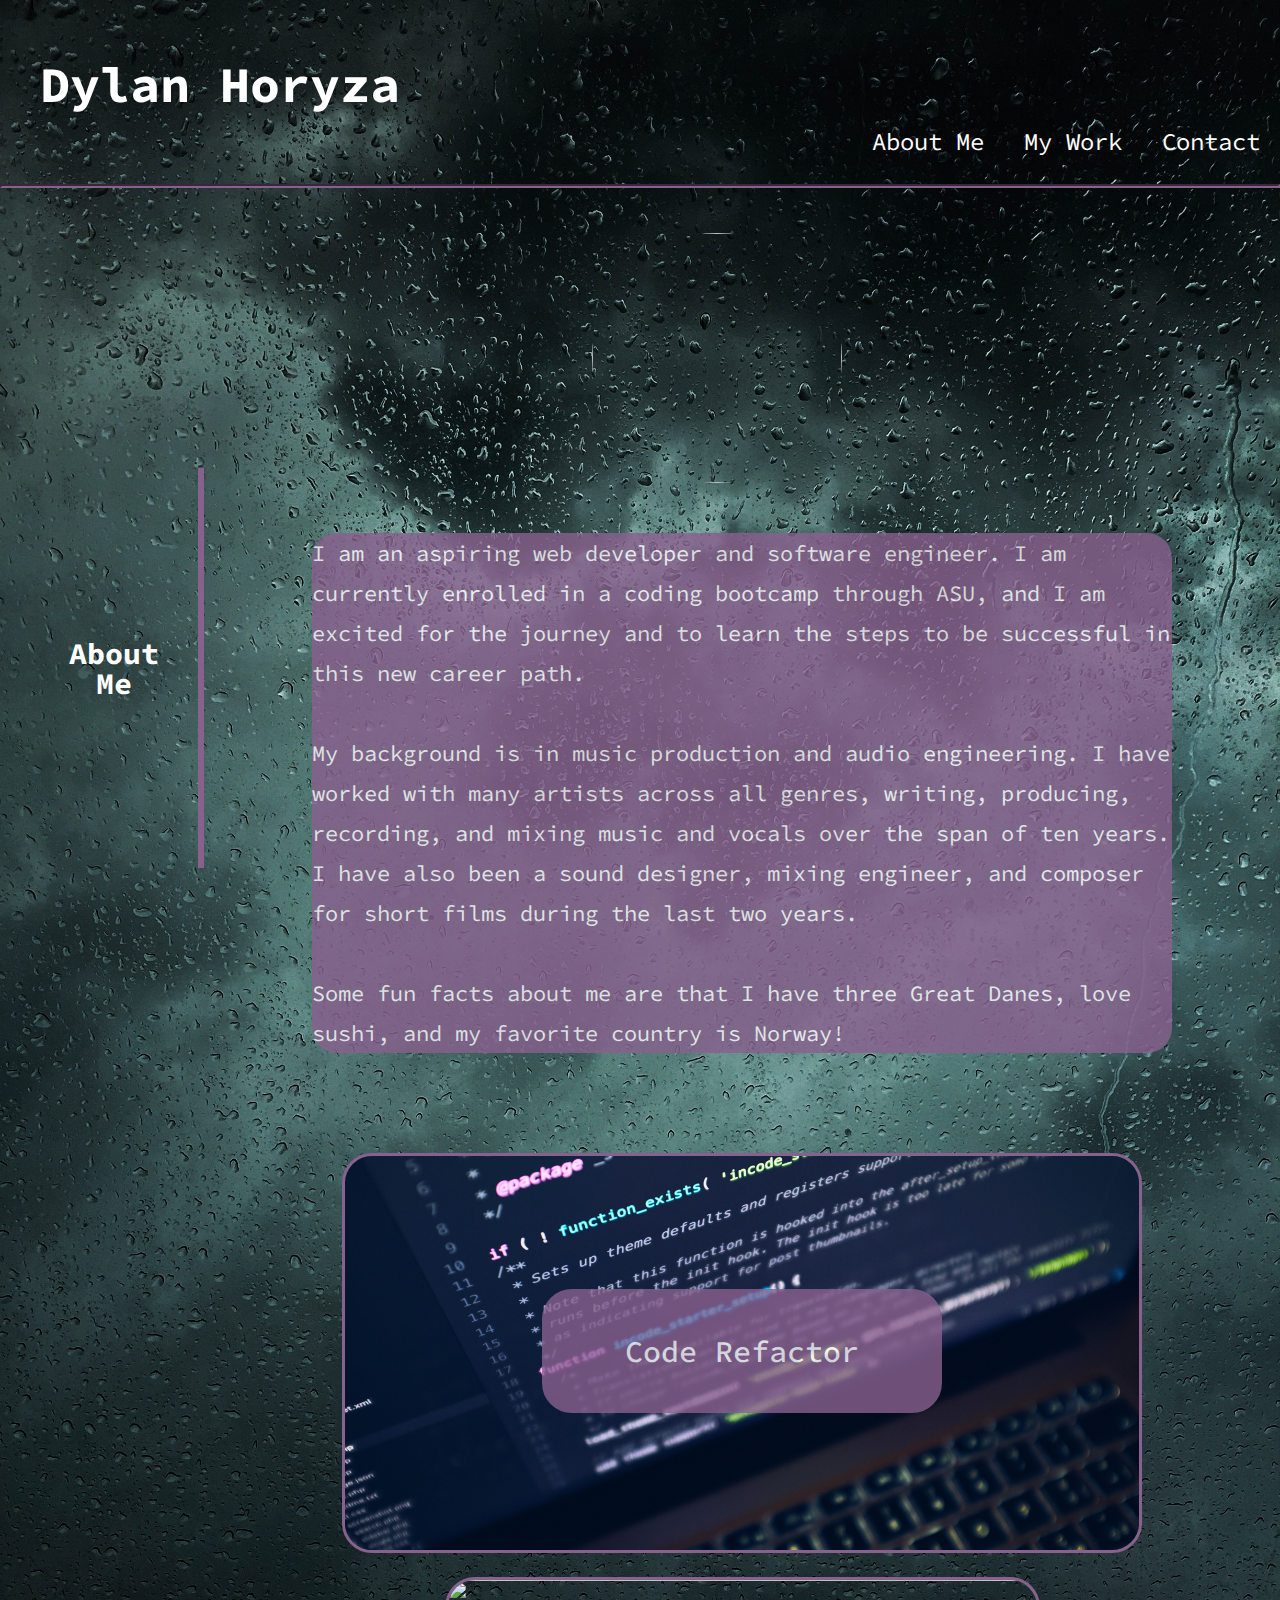
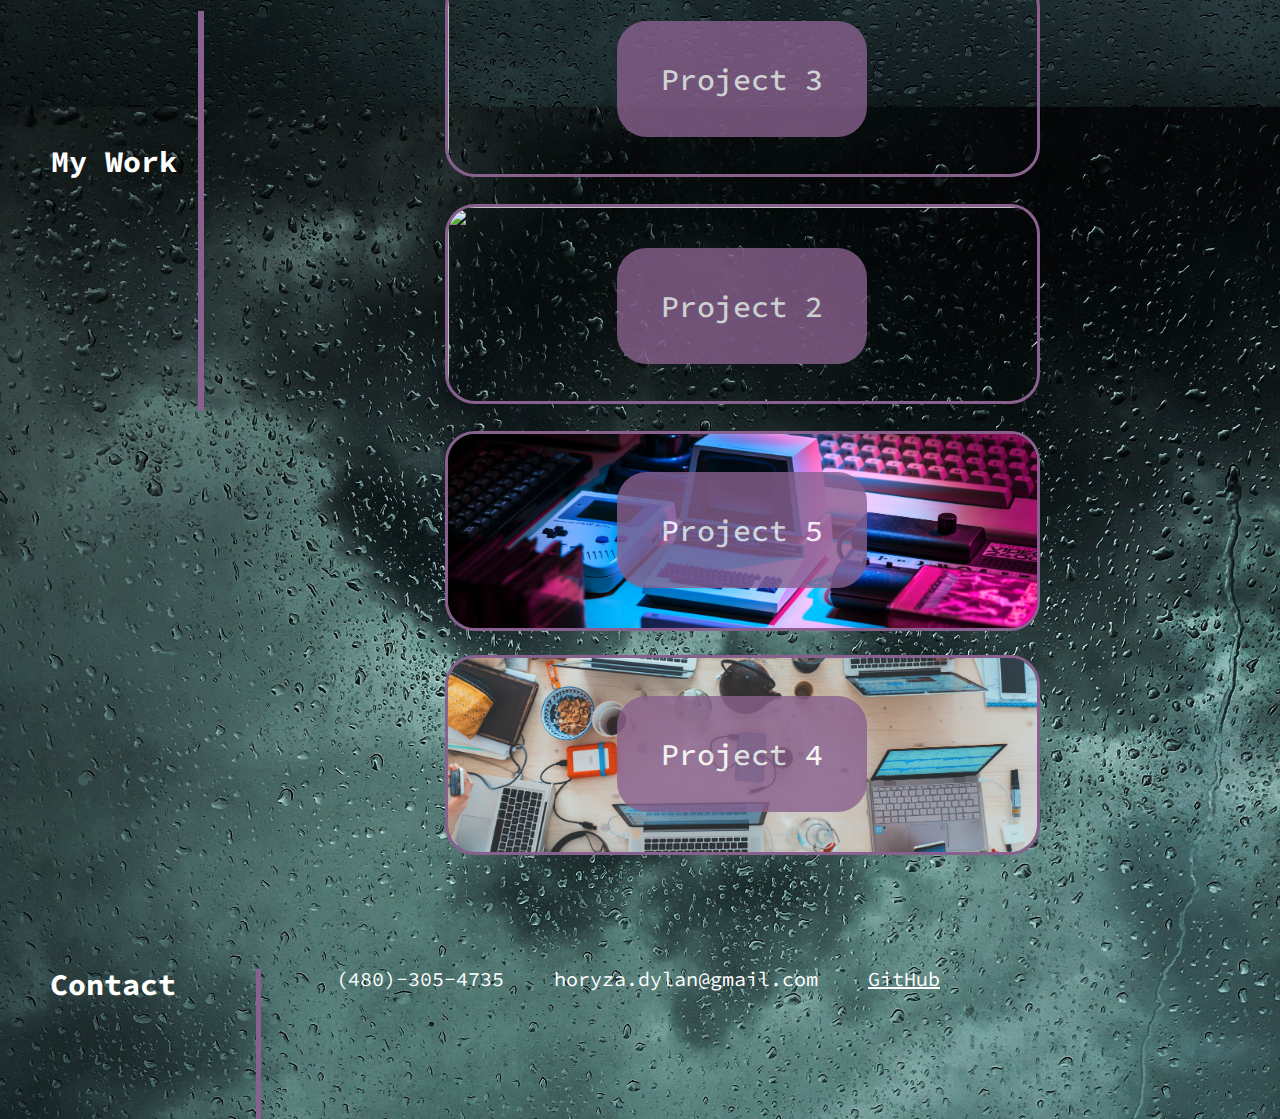
==== index.html @ 9ccef260 "moved files out of subfolder" ====
<!DOCTYPE html>
<html>
<head>
  <meta name="viewport" content="width=device-width, initial-scale=1.0">
  <title>Dylan Horyza Portfolio</title>
  <link rel="preconnect" href="https://fonts.googleapis.com">
  <link rel="preconnect" href="https://fonts.gstatic.com" crossorigin>
  <link href="https://fonts.googleapis.com/css2?family=Source+Code+Pro:wght@400;500;700&display=swap" rel="stylesheet">
  <link rel="stylesheet" href="css/reset.css">
  <link rel="stylesheet" href="css/portfolio2.css">
</head>

<body>
<header>
  <h1>Dylan Horyza</h1>
</header>

<nav>
  <a href="#about-me">About Me</a>
  <a href="#my-work">My Work</a>
  <a href="#contact">Contact</a>
</nav>
<hr class="horizontal-line">
<div class="background"></div>


<main>
  <div class="background"></div>
  <section class="portfolio">
    <h2 id="about-me">About Me</h2>
    <div class="vertical-line-about"></div>
    <div class="about-content">   
      <div class="avatar-profile">
        <img class="avatar" src="assets/images/IMG_2466.JPG">
      </div>
      <p class="bio">
      I am an aspiring web developer and software engineer. I am currently enrolled in a coding bootcamp through ASU, and I am excited for the journey and to learn the steps to be successful in this new career path. 
      <br><br>My background is in music production and audio engineering. I have worked with many artists across all genres, writing, producing, recording, and mixing music and vocals over the span of ten years. I have also been a sound designer, mixing engineer, and composer for short films during the last two years. 
      <br><br>Some fun facts about me are that I have three Great Danes, love sushi, and my favorite country is Norway!
      </p> 
 </div>
 </section>
  
  <section class="portfolio My Work">
    <h3 id="my-work">My Work</h3>
    <div class="vertical-line-work"></div>
    <div class="container">
      <div class="picture">
          <img class="picture-projects" src="assets/images/marvin-meyer-SYTO3xs06fU-unsplash.jpg">
        <div class="text-overlay">Project 4</div>
        </div>
        <div class="picture">
        <img class="picture-projects" src="assets/images/lorenzo-herrera-p0j-mE6mGo4-unsplash.jpg">
        <div class="text-overlay">Project 5</div>
      </div>
      <div class="picture">
        <img class="picture-projects" src="assets/images/adi-goldstein-EUsVwEOsblE-unsplash.jpg">
        <div class="text-overlay">Project 2</div>
      </div>
      <div class="picture">
        <img class="picture-projects" src="assets/images/markus-spiske-Skf7HxARcoc-unsplash.jpg">
        <div class="text-overlay">Project 3</div>
      </div>
      <div class="picture">
        <img class="picture-projects picture-project-1" src="assets/images/luca-bravo-XJXWbfSo2f0-unsplash.jpg">
        <button onclick="window.location.href='//github.com/dylanhoryza/code-refactor-module-1'" 
        class="text-overlay-main">Code Refactor
          </button>
          </div>
         </div>
  </section>

  <section class="portfolio contact-section">
    <h4 id="contact">Contact</h4>
    <div class="contact">
      <div class="links-contact">
        (480)-305-4735
      </div>
      <div class="links-contact">
        horyza.dylan@gmail.com
      </div>
      <div class="links-contact">
        <a href="https://github.com/dylanhoryza" target="_blank">GitHub</a>
      </div>
   </div>
  </section>
  </main>
</body>
</html>
---- css/portfolio2.css ----
* {
  color: white;
  font-family: 'Source Code Pro', monospace;
}

body {
  background-image: url('../assets/images/background.jpg');
  background-repeat: no-repeat; 
  background-size: cover;
  width: 100%;
}

header {
  text-align: left;
  font-size: 50px;
  padding: 40px;
  background-color: transparent;
  margin-bottom: -40px;
}

 .bio {
  display: flex;
  flex-wrap: wrap;
  justify-content: center;
  margin-bottom: 100px;
  margin-top: 50px;
  font-size: 22px;
  line-height: 40px;
  background-color: #89618e;
  opacity: 0.8;
  border-radius: 25px;
  width: 80%;
}

h1 {
  margin-top: 20px;
}

h2, h3, h4 {
  display: inline-block;
  font-size: 30px;
  margin-left: 50px;
  text-align: center;
  position: relative;
}

h3 {
 top: -50px;
}

h4 {
 bottom: -100px;
}

.portfolio {
  display: flex;
  align-items: center;
  justify-content: space-between;
}

.about-content {
  display: flex;
  justify-content: space-around;
  flex-wrap: wrap;
  align-items: center;
}
  
.portfolio h2, 
.portfolio h3,
.portfolio h4   {
  flex: 0 0 10%;
}

.portfolio section {
  flex: 0 0 85%; 
}

.container{
  display: flex;
  flex-wrap: wrap-reverse;
  width: 100%;
  justify-content: center;
  row-gap: 10px;
  column-gap: 10px;
  position: relative;

}

.picture-projects {
  width: 595px;
  height: 200px;
  object-fit: cover;
  border: solid;
  border-color: #89618e;
  border-width: 3px;
  border-radius: 30px;
}

.picture-project-1 {
width: 800px;
height: 400px
}

.picture {
  margin-bottom: 12px;
  position: relative;
}

.text-overlay, .text-overlay-main {
  font-size: 30px;
  font-weight: 500;
  padding: 40px;
  border-radius: 30px;
  background-color: #89618e;
  border-color: #89618e;
  border-width: 3px;
  border-style: solid;
  color: white;
  position: absolute;
  text-align: center;
  opacity: 0.8;
}

.text-overlay {
  bottom: 45px;
  right: 172.5px;
  width: 250px;
}

.text-overlay-main {
  bottom: 142px;
  right: 200px;
  width: 400px;
}

.picture:hover {
  transition: 0.15s;
}

.text-overlay:hover,
.text-overlay-main:hover {
  cursor: pointer;
  background-color: rgb(107, 103, 103);
  transition: 0.15s;
}

.avatar {
width: 250px;
height: 250px;
object-fit: cover;
object-position: top;
border-radius: 50%;
margin-top: 50px;
margin-bottom: 0px;
}

.avatar-profile {
display: flex;
flex-wrap: wrap;
justify-content: center;
width: 20%;
margin-right: 50px;
}

.horizontal-line {
 margin-top: 10px;
 margin-bottom: -5px;
 border-color: #89618e;
 border-width: 2px;
 display: block;
}

.vertical-line-about, 
.vertical-line-work {
  display: block;
  border: solid;
  height: 400px;
  margin-left: 20px;
  border-color: #89618e;
  border-width: 3px;
}

nav {
  display: flex;
  justify-content: flex-end;
  background-color: transparent;
  flex-wrap: wrap;
}

nav a {
  color: white;
  padding: 20px 20px;
  text-decoration: none;
  text-align: center;
  font-size: 24px;
}

nav a:hover {
  color: #89618e;
}

.contact {
  display: flex;
  flex-direction: row;
  flex-basis: auto;
  height: 150px;
  margin-left: 50px;
}

#contact {
  border-right: 5px solid #89618e ;
  height: 150px;
  padding-right: 80px;
}

.links-contact {
  font-size: 20px;
  margin: 140px 50px 0 200px;
  justify-content: space-between;
}
.contact-section {
  justify-content: left;
}

@media screen and (max-width: 1800px) {
 body {
  background-repeat: repeat-y;
  }
}

@media screen and (max-width: 1600px) {
  .links-contact {
    margin: 140px 50px 0 100px;
   }
}
@media screen and (max-width: 1300px) {
  .links-contact {
    margin: 100px 25px 0 25px;
   }
}

@media screen and (max-width: 980px) {

   .contact {
    display: flex;
    flex-direction: column;
    flex-basis: auto;
    height: 150px;
    margin-left: 50px;
    }
    .picture-project-1 {

      width: 100%;
      height: 400px
      
      }
      .text-overlay-main {
        right: 100px;
        }
}

@media screen and (max-width: 800px) {
  .picture-projects {
    width: 297.5px;
    height: 100px;
    }
    .text-overlay, .text-overlay-main {
      font-size: 15px;
      font-weight: 500;
      padding: 20px;
      bottom: 22.5px;
      right: 86.25px;
      width: 125px;
      }
}
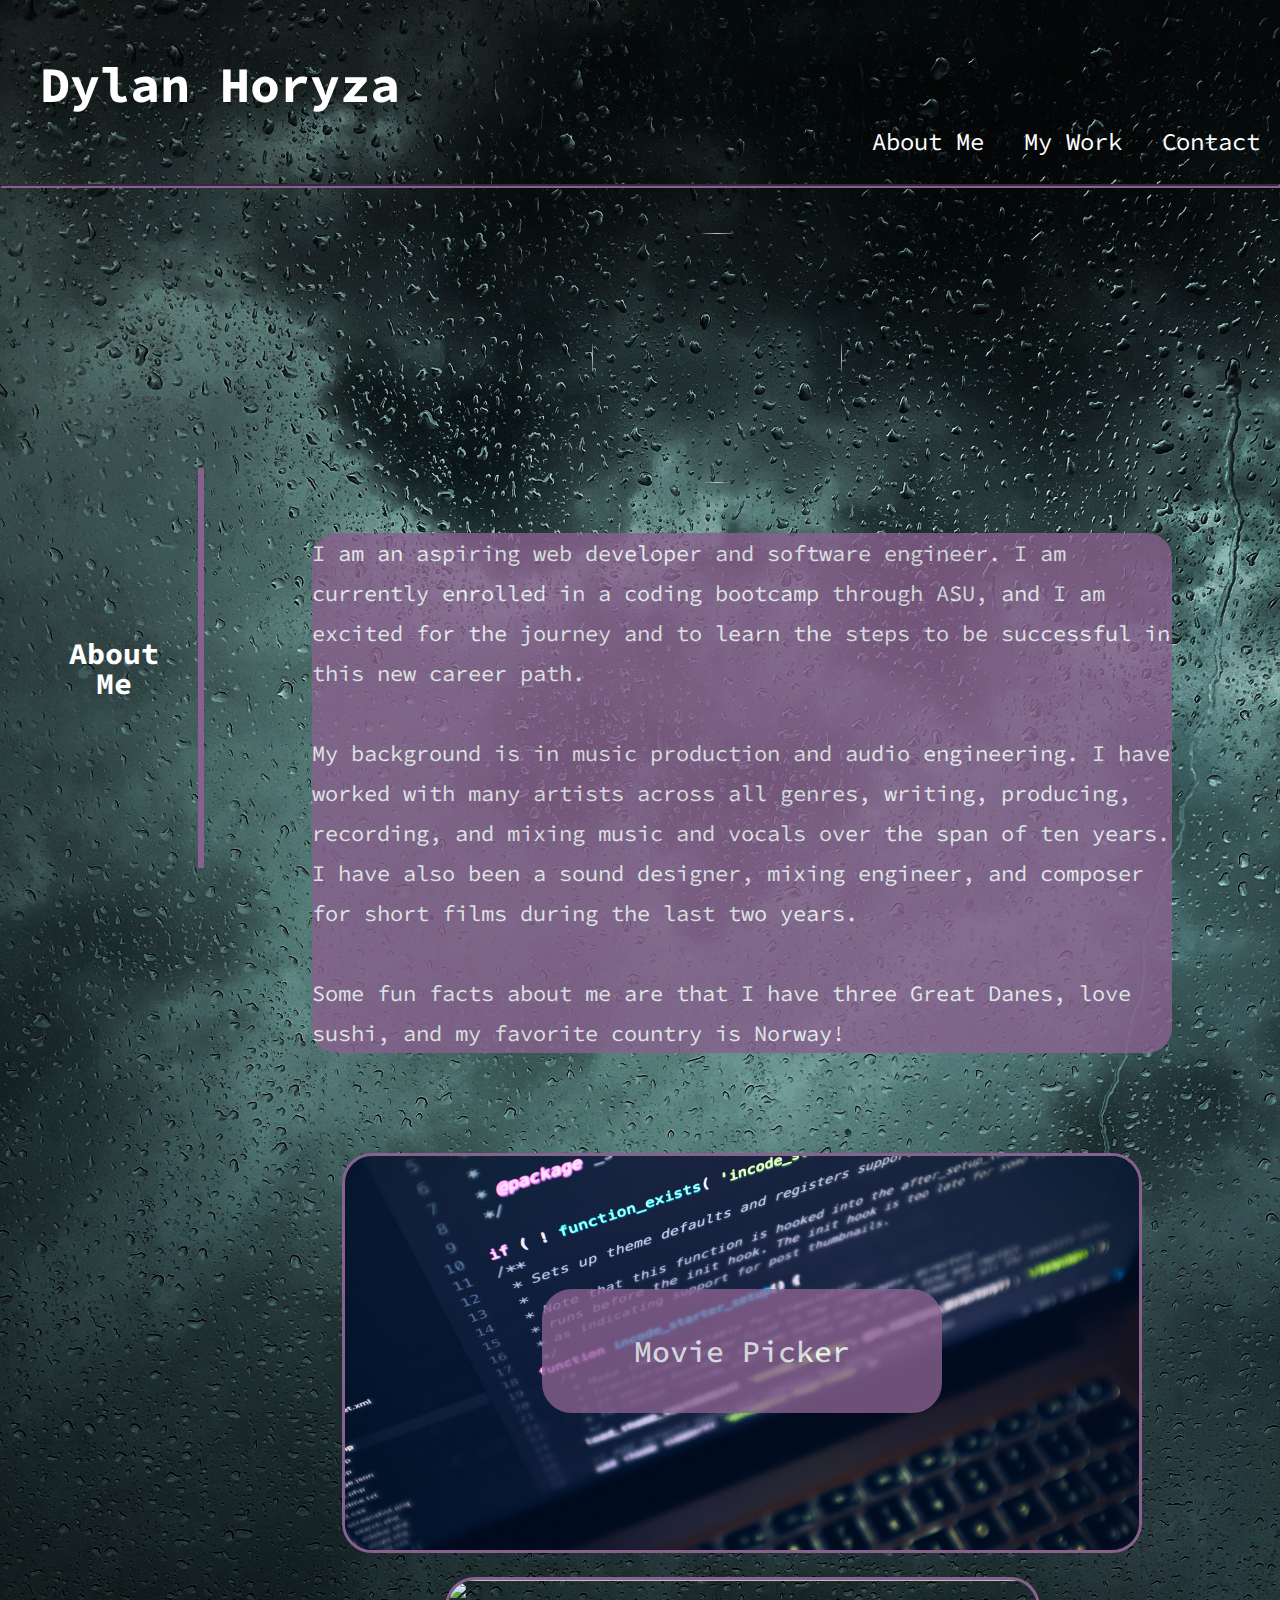
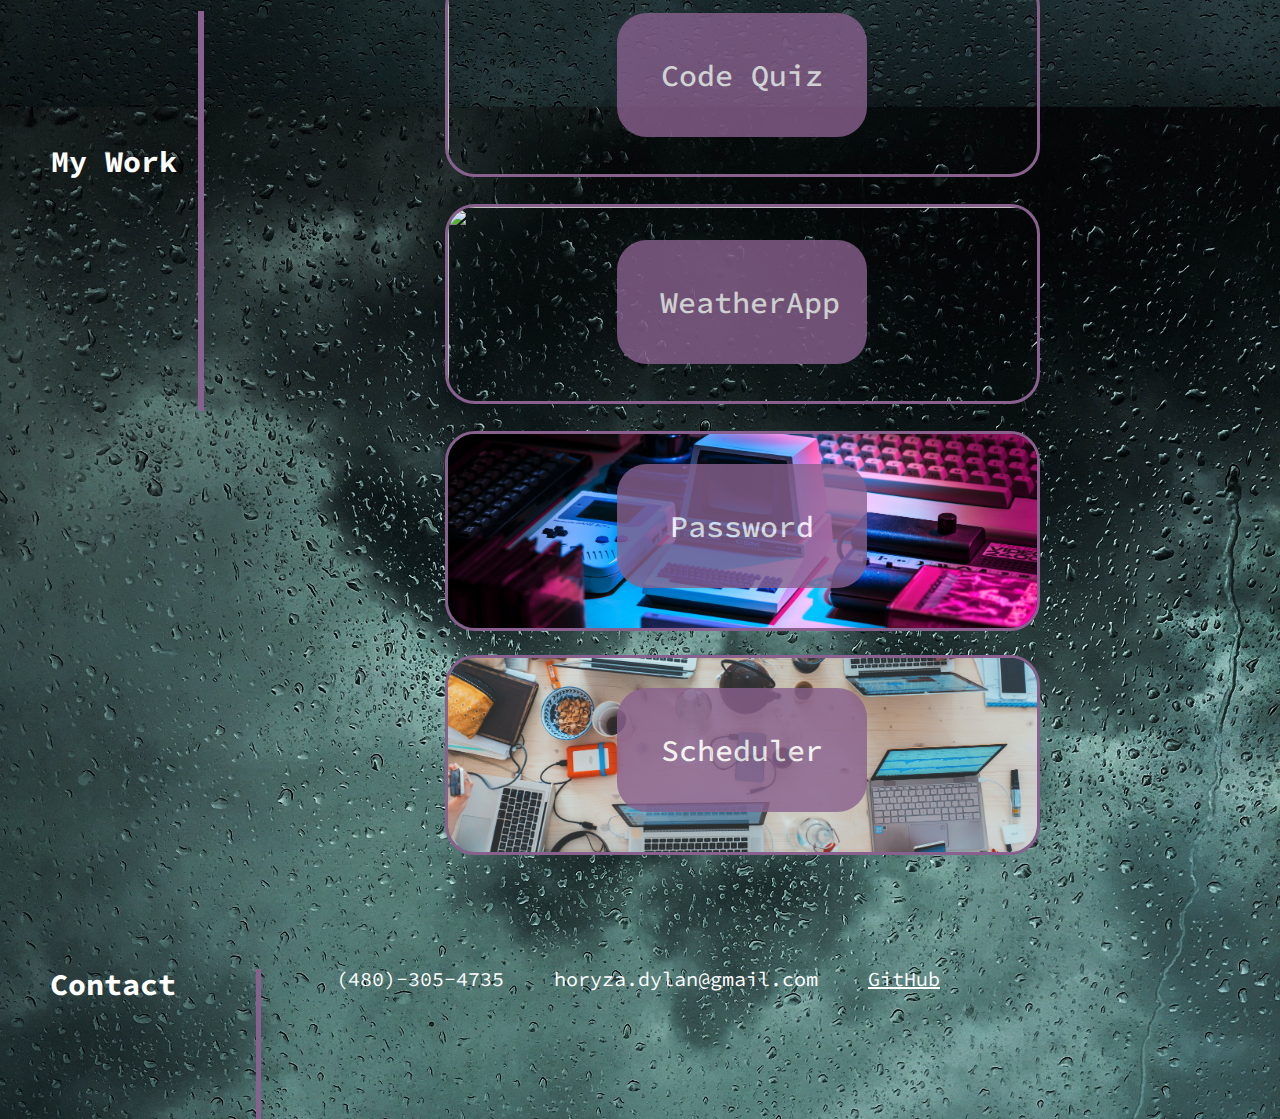
==== commit 5fcec0ce: "updated links" ====
--- a/index.html
+++ b/index.html
@@ -47,24 +47,33 @@
     <div class="container">
       <div class="picture">
           <img class="picture-projects" src="assets/images/marvin-meyer-SYTO3xs06fU-unsplash.jpg">
-        <div class="text-overlay">Project 4</div>
+        <button onclick="window.location.href='//dylanhoryza.github.io/work-day-scheduler/'" 
+        class="text-overlay">Scheduler
+      </button>
         </div>
         <div class="picture">
         <img class="picture-projects" src="assets/images/lorenzo-herrera-p0j-mE6mGo4-unsplash.jpg">
-        <div class="text-overlay">Project 5</div>
+        <button onclick="window.location.href='//dylanhoryza.github.io/password-generator/'" 
+        class="text-overlay">Password
+      </button>
       </div>
       <div class="picture">
         <img class="picture-projects" src="assets/images/adi-goldstein-EUsVwEOsblE-unsplash.jpg">
-        <div class="text-overlay">Project 2</div>
+        <button onclick="window.location.href='//dylanhoryza.github.io/weather-dashboard/'" 
+        class="text-overlay">WeatherApp
+      </button>
+       
       </div>
       <div class="picture">
         <img class="picture-projects" src="assets/images/markus-spiske-Skf7HxARcoc-unsplash.jpg">
-        <div class="text-overlay">Project 3</div>
+        <button onclick="window.location.href='//dylanhoryza.github.io/code-quiz/'" 
+        class="text-overlay">Code Quiz
+      </button>
       </div>
       <div class="picture">
         <img class="picture-projects picture-project-1" src="assets/images/luca-bravo-XJXWbfSo2f0-unsplash.jpg">
-        <button onclick="window.location.href='//github.com/dylanhoryza/code-refactor-module-1'" 
-        class="text-overlay-main">Code Refactor
+        <button onclick="window.location.href='//dylanhoryza.github.io/team-1-movie-picker/'" 
+        class="text-overlay-main">Movie Picker
           </button>
           </div>
          </div>
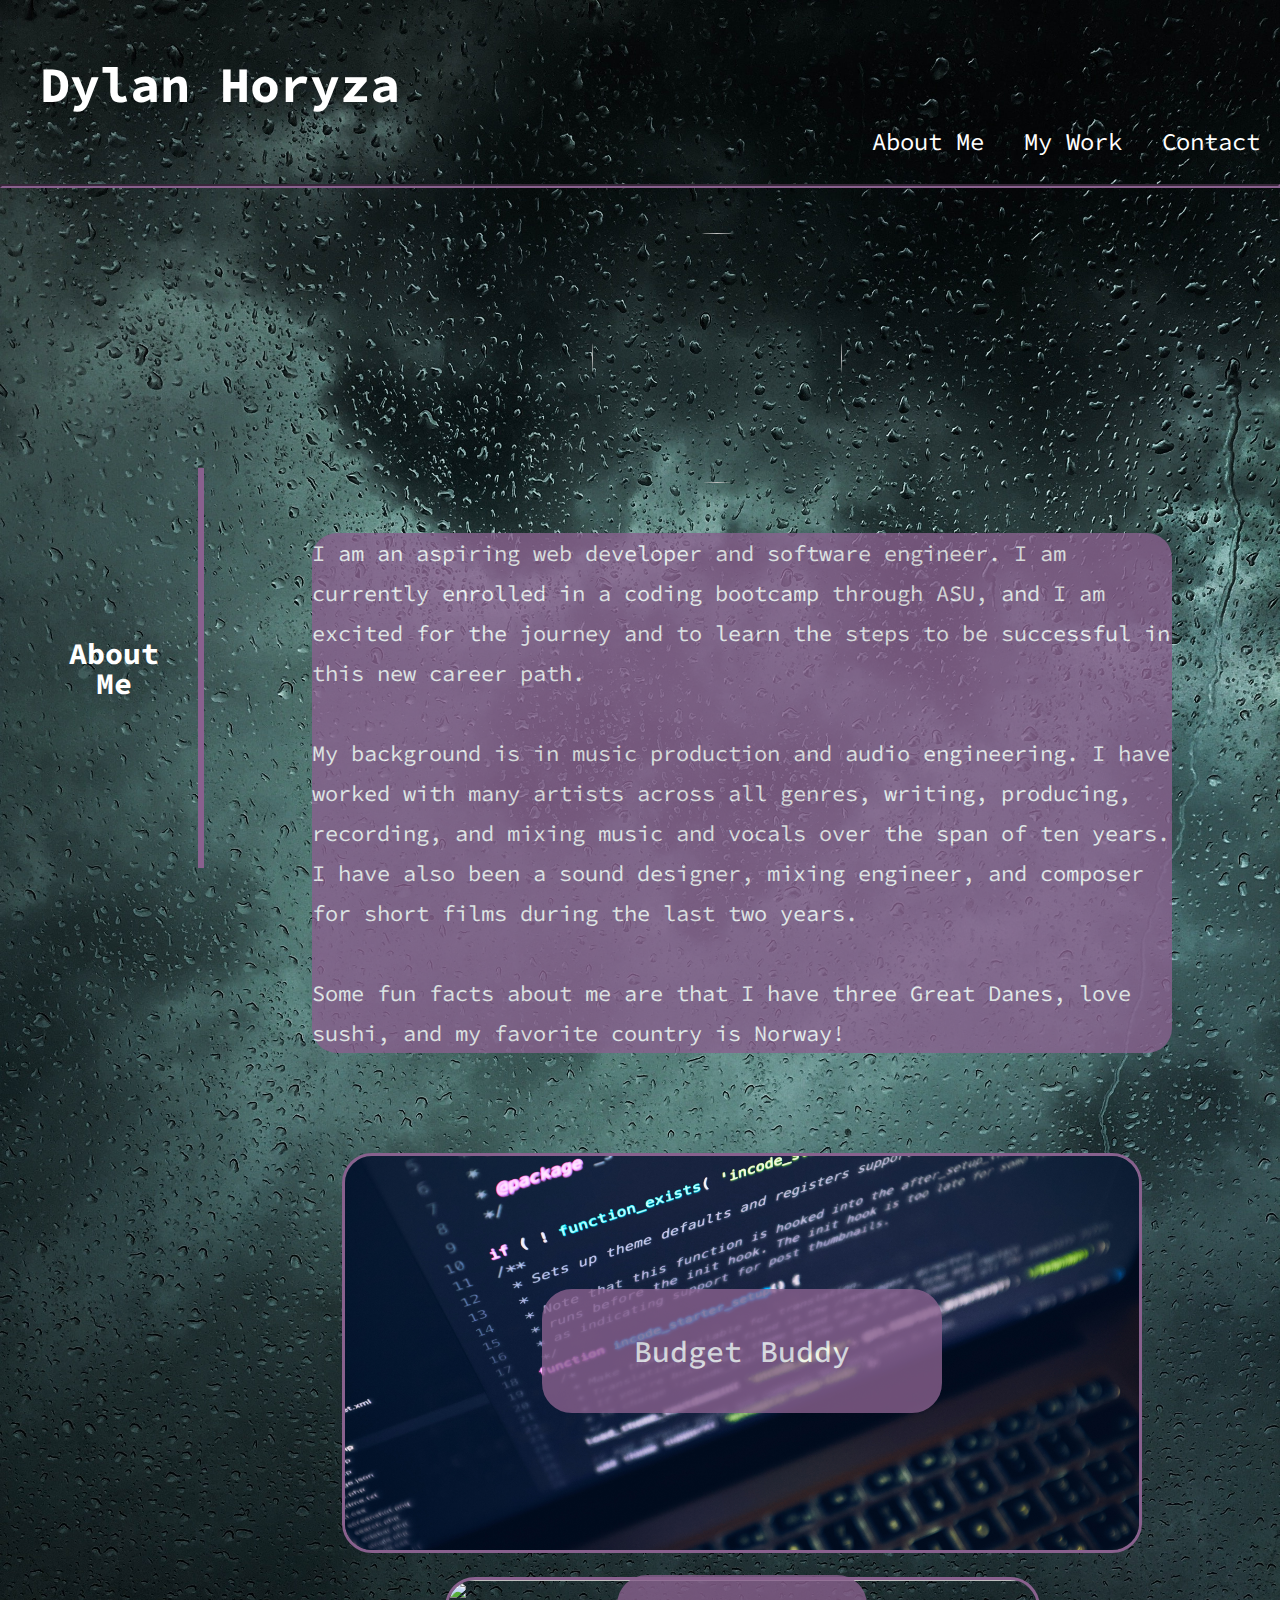
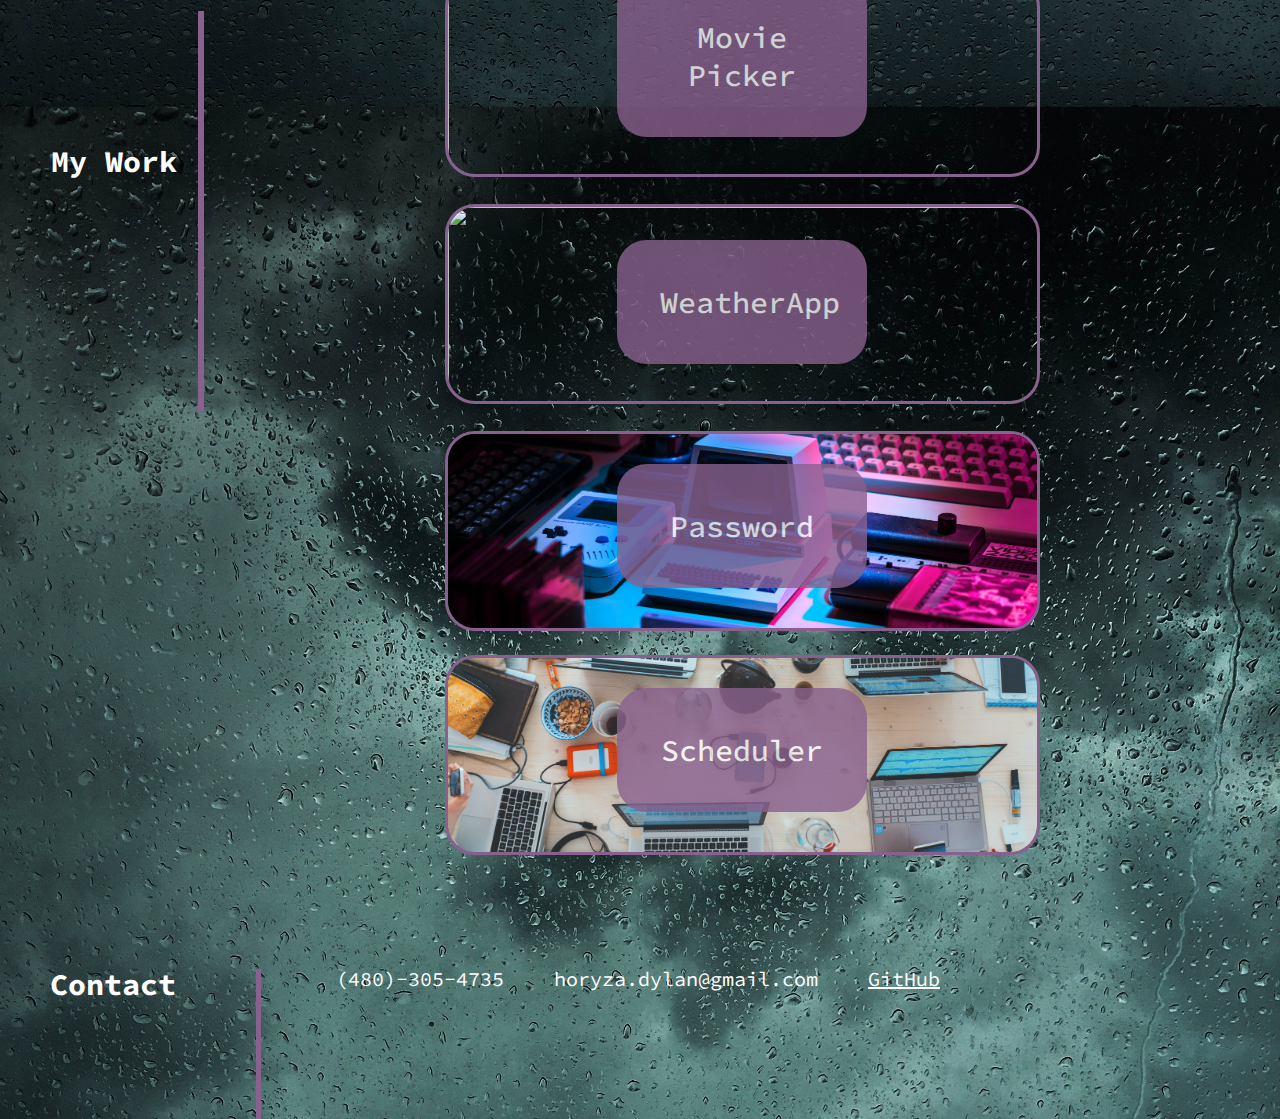
==== commit c900c3a2: "updated links" ====
--- a/index.html
+++ b/index.html
@@ -66,14 +66,14 @@
       </div>
       <div class="picture">
         <img class="picture-projects" src="assets/images/markus-spiske-Skf7HxARcoc-unsplash.jpg">
-        <button onclick="window.location.href='//dylanhoryza.github.io/code-quiz/'" 
-        class="text-overlay">Code Quiz
+        <button onclick="window.location.href='//dylanhoryza.github.io/team-1-movie-picker/'" 
+        class="text-overlay">Movie Picker
       </button>
       </div>
       <div class="picture">
         <img class="picture-projects picture-project-1" src="assets/images/luca-bravo-XJXWbfSo2f0-unsplash.jpg">
-        <button onclick="window.location.href='//dylanhoryza.github.io/team-1-movie-picker/'" 
-        class="text-overlay-main">Movie Picker
+        <button onclick="window.location.href='//app-budget-buddy-17170e451f60.herokuapp.com/'" 
+        class="text-overlay-main">Budget Buddy
           </button>
           </div>
          </div>
